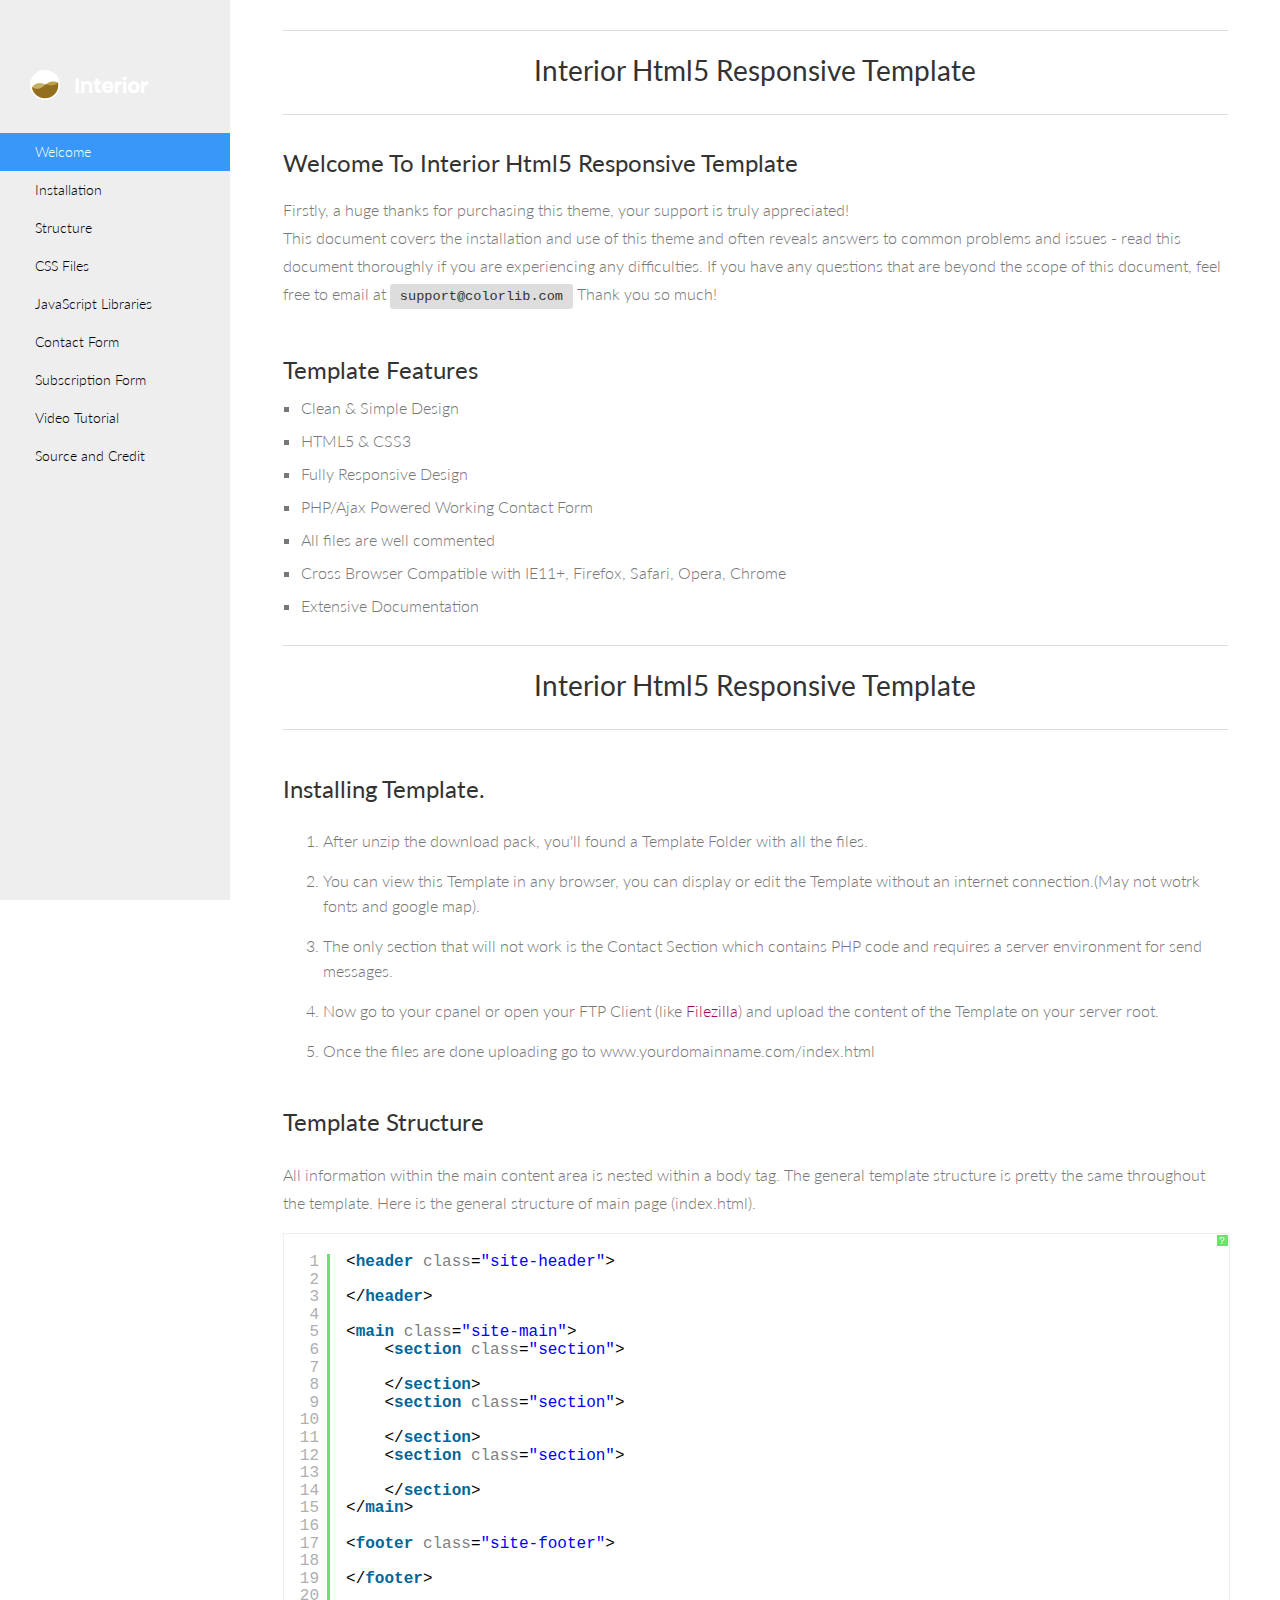
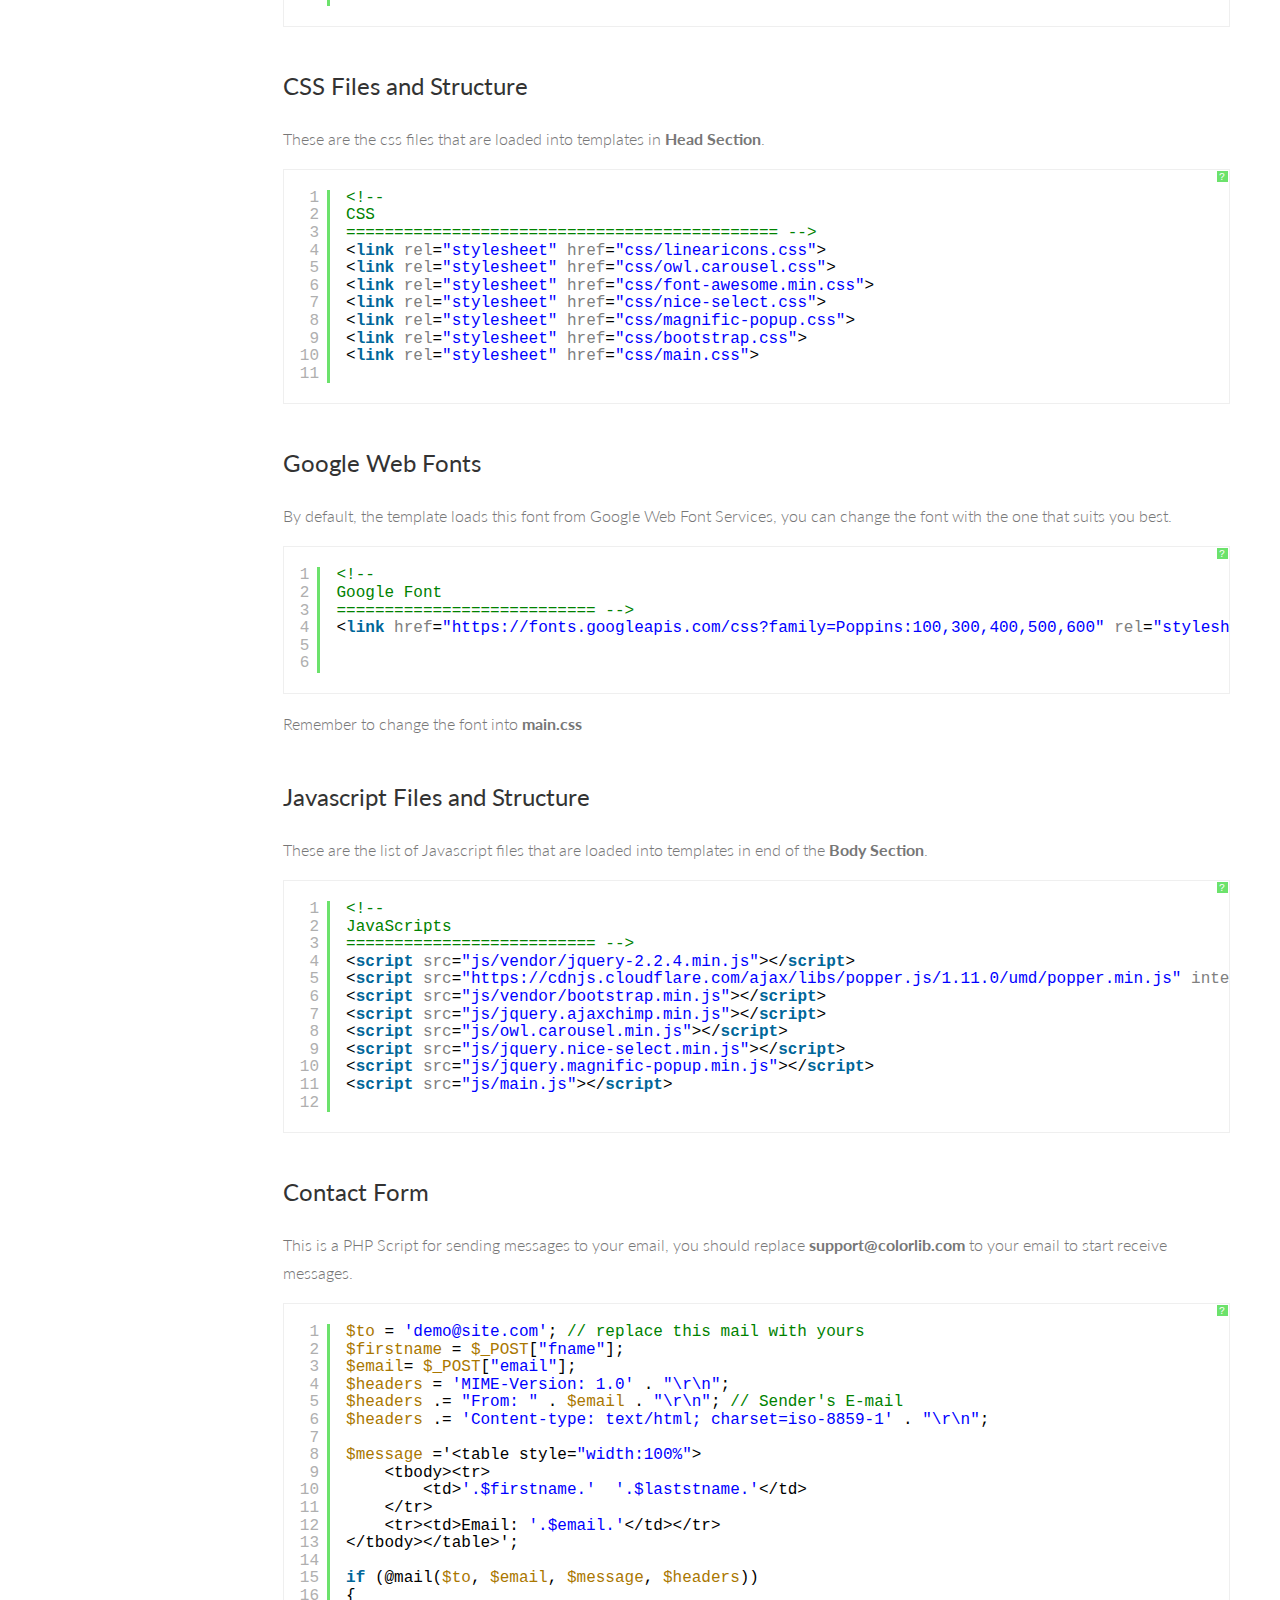
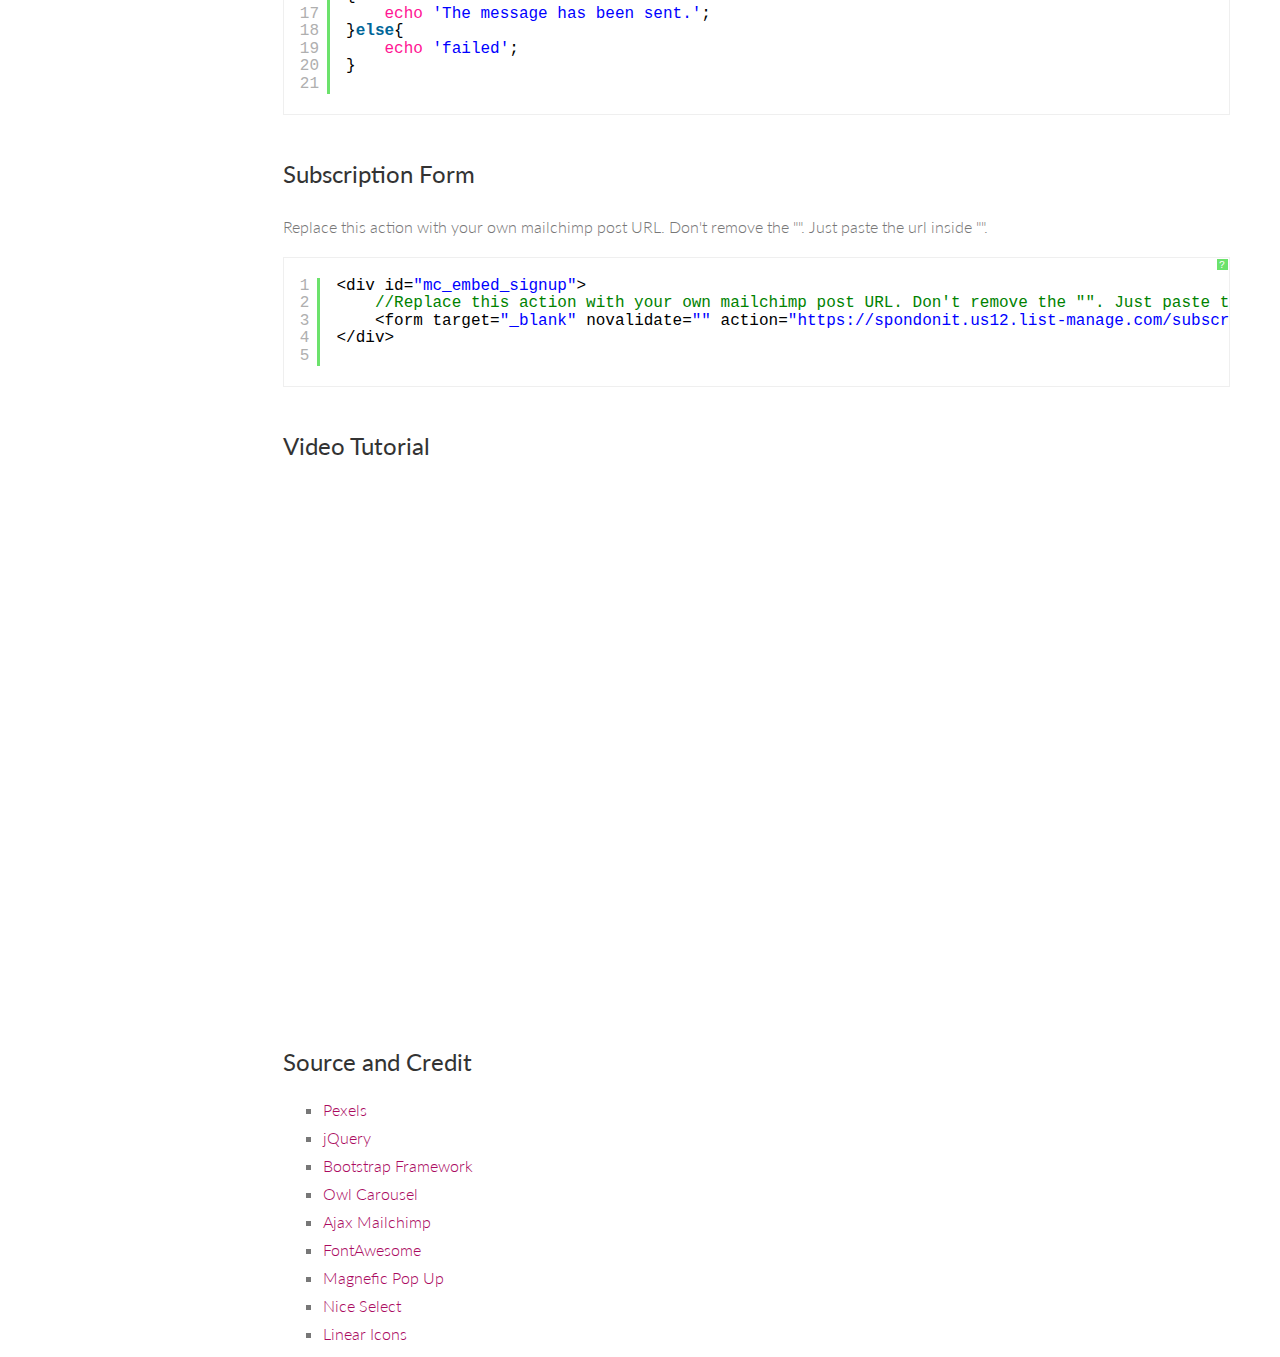
==== Interior - Doc/index.html @ f112881a "first commit" ====
<!DOCTYPE html>
<!--[if lt IE 7]>      <html class="no-js lt-ie9 lt-ie8 lt-ie7"> <![endif]-->
<!--[if IE 7]>         <html class="no-js lt-ie9 lt-ie8"> <![endif]-->
<!--[if IE 8]>         <html class="no-js lt-ie9"> <![endif]-->
<!--[if gt IE 8]><!--> <html class="no-js"> <!--<![endif]-->
    <head>
        <meta charset="utf-8">
        <title>Interior</title>
        <meta name="description" content="">
		<!-- Mobile Specific Meta -->
        <meta name="viewport" content="width=device-width, initial-scale=1">
        
        <!-- <link rel="shortcut icon" href="img/favicon.png"> -->
        
        <link href='http://fonts.googleapis.com/css?family=Lato:300,400,700' rel='stylesheet'>
        
        <!-- Syntax Highlighter -->
        <link rel="stylesheet" type="text/css" href="syntax-highlighter/styles/shCore.css" media="all">
        <link rel="stylesheet" type="text/css" href="syntax-highlighter/styles/shThemeDefault.css" media="all">
		
		<!-- Font Awesome CSS-->
        <link rel="stylesheet" href="css/font-awesome.min.css">
        <!-- Normalize/Reset CSS-->
		<link rel="stylesheet" href="css/normalize.min.css">
		<!-- Main CSS-->
        <link rel="stylesheet" href="css/main.css">
		
    </head>
	
    <body id="welcome">
    
        <aside class="left-sidebar">
            <div class="logo">
                <a href="#welcome">
                    <img src="img/logo.png" alt="">
                </a>
            </div>
            <nav class="left-nav">
                <ul id="nav">
                    <li class="current"><a href="#welcome">Welcome</a></li>
                    <li><a href="#installation">Installation</a></li>
                    <li><a href="#tmpl-structure">Structure</a></li>
                    <li><a href="#css-structure">CSS Files</a></li>
                    <li><a href="#javascript">JavaScript Libraries</a></li>
                    <li><a href="#contact-form">Contact Form</a></li>
                    <li><a href="#subscription-form">Subscription Form</a></li>
                    <li><a href="#video">Video Tutorial</a></li>
                    <li><a href="#credit">Source and Credit</a></li>
                </ul>
            </nav>
        </aside>
		
		<div id="main-wrapper">
		    <div class="main-content">
		        <section id="welcome">
		            <div class="content-header">
		                <h1>Interior Html5 Responsive Template</h1>
		            </div>
		            <div class="welcome">
                        
                        <h2 class="twenty">Welcome To Interior Html5 Responsive Template</h2>

                        <p>Firstly, a huge thanks for purchasing this theme, your support is truly appreciated!</p>

                        <p>This document covers the installation and use of this theme and often reveals answers to common problems and issues - read this document thoroughly if you are experiencing any difficulties. If you have any questions that are beyond the scope of this document, feel free to email at <code><a href="mailto:support@colorlib.com">support@colorlib.com</a></code> Thank you so much!</p>
		            </div>
		            
		            <div class="features">
		                <h2 class="twenty">Template Features</h2>
		                
		                <ul>
		                    <li>Clean &amp; Simple Design</li>
                            <li>HTML5 &amp; CSS3</li>
                            <li>Fully Responsive Design</li>
                            <li>PHP/Ajax Powered Working Contact Form</li>
                            <li>All files are well commented</li>
                            <li>Cross Browser Compatible with IE11+, Firefox, Safari, Opera, Chrome</li>
                            <li>Extensive Documentation</li>
		                </ul>
		            </div>

		        </section>
		        
		        <section id="installation">
                    <div class="content-header">
		                <h1>Interior Html5 Responsive Template</h1>
                    </div>
                    <h2 class="title">Installing Template.</h2>
                    
                    <div class="section-content">
                        <ol>
                            <li>After unzip the download pack, you'll found a Template Folder with all the files.</li>
                            <li>You can view this Template in any browser, you can display or edit the Template without an internet connection.(May not wotrk fonts and google map).</li>
                            <li>The only section that will not work is the Contact Section which contains PHP code and requires a server environment for send messages.</li>
                            <li>Now go to your cpanel or open your FTP Client (like <a target="_blank" href="https://filezilla-project.org/download.php">Filezilla</a>) and upload the content of the Template on your server root.</li>
                            <li>Once the files are done uploading go to www.yourdomainname.com/index.html</li>
                        </ol>
                    </div>
		            
		        </section>


		        <section id="tmpl-structure">
		            <h2 class="title">Template Structure</h2>
		            <p class="fifteen">All information within the main content area is nested within a body tag. The general template structure is pretty the same throughout the template. Here is the general structure of main page (index.html).</p>
		            <pre class="brush: html">
		                <header class="site-header">
		                	
		                </header>

		                <main class="site-main">
		                	<section class="section">
		                		
		                	</section>
		                	<section class="section">
		                		
		                	</section>
		                	<section class="section">
		                		
		                	</section>
		                </main>

		                <footer class="site-footer">
		                	
		                </footer>
		            </pre>
		        </section>


		        <section id="css-structure">
		            <h2 class="title">CSS Files and Structure</h2>
		            <p class="fifteen">These are the css files that are loaded into templates in <strong>Head Section</strong>.</p>
		            <pre class="brush: html">
		                <!--
						CSS
						============================================= -->
						<link rel="stylesheet" href="css/linearicons.css">
						<link rel="stylesheet" href="css/owl.carousel.css">
						<link rel="stylesheet" href="css/font-awesome.min.css">
						<link rel="stylesheet" href="css/nice-select.css">
						<link rel="stylesheet" href="css/magnific-popup.css">
						<link rel="stylesheet" href="css/bootstrap.css">
						<link rel="stylesheet" href="css/main.css">
					</pre>
		            
		            <h2 class="title">Google Web Fonts</h2>
		            
		            <p>By default, the template loads this font from Google Web Font Services, you can change the font with the one that suits you best.</p>
		            
		            <pre class="brush:html">		                
						<!--
						Google Font
						=========================== -->
		                <link href="https://fonts.googleapis.com/css?family=Poppins:100,300,400,500,600" rel="stylesheet"> 
		            </pre>
		            
		            <p class="twenty">Remember to change the font into <strong>main.css</strong></p>
		        </section>
		        
		        <section id="javascript">
		            <h2 class="title">Javascript Files and Structure</h2>
		            
		            <p class="fifteen">These are the list of Javascript files that are loaded into templates in end of the <strong>Body Section</strong>.
		            
		            <pre class="brush: html">
				        <!--
						JavaScripts
						========================== -->
						<script src="js/vendor/jquery-2.2.4.min.js"></script>
						<script src="https://cdnjs.cloudflare.com/ajax/libs/popper.js/1.11.0/umd/popper.min.js" integrity="sha384-b/U6ypiBEHpOf/4+1nzFpr53nxSS+GLCkfwBdFNTxtclqqenISfwAzpKaMNFNmj4" crossorigin="anonymous"></script>
						<script src="js/vendor/bootstrap.min.js"></script>
						<script src="js/jquery.ajaxchimp.min.js"></script>
						<script src="js/owl.carousel.min.js"></script>
						<script src="js/jquery.nice-select.min.js"></script>
						<script src="js/jquery.magnific-popup.min.js"></script>
						<script src="js/main.js"></script>
		            </pre>
		        </section>
		        
		        <section id="contact-form">
		            <h2 class="title"> Contact Form </h2>
		            <p>This is a PHP Script for sending messages to your email, you should replace <strong>support@colorlib.com</strong> to your email to start receive messages.</p>
		            <pre class="brush:php">
	                    $to = 'demo@site.com'; // replace this mail with yours
					    $firstname = $_POST["fname"];
					    $email= $_POST["email"];
					    $headers = 'MIME-Version: 1.0' . "\r\n";
					    $headers .= "From: " . $email . "\r\n"; // Sender's E-mail
					    $headers .= 'Content-type: text/html; charset=iso-8859-1' . "\r\n";

					    $message ='<table style="width:100%">
					        <tr>
					            <td>'.$firstname.'  '.$laststname.'</td>
					        </tr>
					        <tr><td>Email: '.$email.'</td></tr>
					    </table>';

					    if (@mail($to, $email, $message, $headers))
					    {
					        echo 'The message has been sent.';
					    }else{
					        echo 'failed';
					    }
		            </pre>		            
		        </section>
		        <section id="subscription-form">
		            <h2 class="title"> Subscription Form </h2>
		            <p>Replace this action with your own mailchimp post URL. Don't remove the "". Just paste the url inside "".</p>
		            <pre class="brush: javascript">
				        <div id="mc_embed_signup">
				        	//Replace this action with your own mailchimp post URL. Don't remove the "". Just paste the url inside "".
				        	<form target="_blank" novalidate action="https://spondonit.us12.list-manage.com/subscribe/post?u=1462626880ade1ac87bd9c93a&id=92a4423d01" method="get" class="subscription relative d-flex justify-content-center"></form>
				        </div>
		            </pre>		            
		        </section>
		        <section id="video">
		        	<h2 class="title"> Video Tutorial </h2>
		        	<!-- 21:9 aspect ratio -->
					<div class="embed-responsive embed-responsive-21by9">
					  <iframe class="embed-responsive-item" width="100%" height="515" src="https://www.youtube.com/embed/i7_PRPLOxVE?rel=0&amp;controls=0&amp;showinfo=0" frameborder="0" allowfullscreen></iframe>
					</div>	            
		        </section>
		        <section id="credit">
		            <h2 class="title">Source and Credit</h2>		            
		            <div class="script-source">
		                <ul>
		                    <li><a target="_blank" href="http://www.pexels.com">Pexels</a></li>
		                    <li><a target="_blank" href="http://jquery.com/">jQuery</a></li>
		                    <li><a target="_blank" href="http://getbootstrap.com">Bootstrap Framework</a></li>
		                    <li><a target="_blank" href="http://www.owlgraphic.com/owlcarousel">Owl Carousel</a></li>
		                    <li><a target="_blank" href="https://github.com/iamMonzurul/jQuery-AJAX-MailChimp">Ajax Mailchimp</a></li>
		                    <li><a target="_blank" href="http://fontawesome.io/">FontAwesome</a></li>
		                    <li><a target="_blank" href="http://dimsemenov.com/plugins/magnific-popup/">Magnefic Pop Up</a></li>
		                    <li><a target="_blank" href="http://hernansartorio.com/jquery-nice-select/">Nice Select</a></li>
		                    <li><a target="_blank" href="https://linearicons.com/">Linear Icons</a></li>
		                </ul>
		            </div>
		        </section>
		    </div>
		</div>
		
		
		<!-- Essential JavaScript Libraries
		==============================================-->
        <script type="text/javascript" src="js/jquery-1.11.0.min.js"></script>
        <script type="text/javascript" src="js/jquery.nav.js"></script>
        <script type="text/javascript" src="syntax-highlighter/scripts/shCore.js"></script> 
        <script type="text/javascript" src="syntax-highlighter/scripts/shBrushXml.js"></script> 
        <script type="text/javascript" src="syntax-highlighter/scripts/shBrushCss.js"></script> 
        <script type="text/javascript" src="syntax-highlighter/scripts/shBrushJScript.js"></script> 
        <script type="text/javascript" src="syntax-highlighter/scripts/shBrushPhp.js"></script> 
        <script type="text/javascript">
            SyntaxHighlighter.all()
        </script>
        <script type="text/javascript" src="js/custom.js"></script>
		
    </body>
</html>
---- Interior - Doc/syntax-highlighter/styles/shCore.css ----
/**
 * SyntaxHighlighter
 * http://alexgorbatchev.com/SyntaxHighlighter
 *
 * SyntaxHighlighter is donationware. If you are using it, please donate.
 * http://alexgorbatchev.com/SyntaxHighlighter/donate.html
 *
 * @version
 * 3.0.83 (July 02 2010)
 * 
 * @copyright
 * Copyright (C) 2004-2010 Alex Gorbatchev.
 *
 * @license
 * Dual licensed under the MIT and GPL licenses.
 */
.syntaxhighlighter a,
.syntaxhighlighter div,
.syntaxhighlighter code,
.syntaxhighlighter table,
.syntaxhighlighter table td,
.syntaxhighlighter table tr,
.syntaxhighlighter table tbody,
.syntaxhighlighter table thead,
.syntaxhighlighter table caption,
.syntaxhighlighter textarea {
  -moz-border-radius: 0 0 0 0 !important;
  -webkit-border-radius: 0 0 0 0 !important;
  background: none !important;
  border: 0 !important;
  bottom: auto !important;
  float: none !important;
  height: auto !important;
  left: auto !important;
  line-height: 1.1em !important;
  margin: 0 !important;
  outline: 0 !important;
  overflow: visible !important;
  padding: 0 !important;
  position: static !important;
  right: auto !important;
  text-align: left !important;
  top: auto !important;
  vertical-align: baseline !important;
  width: auto !important;
  box-sizing: content-box !important;
  font-family: "Consolas", "Bitstream Vera Sans Mono", "Courier New", Courier, monospace !important;
  font-weight: normal !important;
  font-style: normal !important;
  font-size: 1em !important;
  min-height: inherit !important;
  min-height: auto !important;
}

.syntaxhighlighter {
  width: 100% !important;
  margin: 1em 0 1em 0 !important;
  position: relative !important;
  overflow: auto !important;
  font-size: 1em !important;
}
.syntaxhighlighter.source {
  overflow: hidden !important;
}
.syntaxhighlighter .bold {
  font-weight: bold !important;
}
.syntaxhighlighter .italic {
  font-style: italic !important;
}
.syntaxhighlighter .line {
  white-space: pre !important;
}
.syntaxhighlighter table {
  width: 100% !important;
}
.syntaxhighlighter table caption {
  text-align: left !important;
  padding: .5em 0 0.5em 1em !important;
}
.syntaxhighlighter table td.code {
  width: 100% !important;
}
.syntaxhighlighter table td.code .container {
  position: relative !important;
}
.syntaxhighlighter table td.code .container textarea {
  box-sizing: border-box !important;
  position: absolute !important;
  left: 0 !important;
  top: 0 !important;
  width: 100% !important;
  height: 100% !important;
  border: none !important;
  background: white !important;
  padding-left: 1em !important;
  overflow: hidden !important;
  white-space: pre !important;
}
.syntaxhighlighter table td.gutter .line {
  text-align: right !important;
  padding: 0 0.5em 0 1em !important;
}
.syntaxhighlighter table td.code .line {
  padding: 0 1em !important;
}
.syntaxhighlighter.nogutter td.code .container textarea, .syntaxhighlighter.nogutter td.code .line {
  padding-left: 0em !important;
}
.syntaxhighlighter.show {
  display: block !important;
}
.syntaxhighlighter.collapsed table {
  display: none !important;
}
.syntaxhighlighter.collapsed .toolbar {
  padding: 0.1em 0.8em 0em 0.8em !important;
  font-size: 1em !important;
  position: static !important;
  width: auto !important;
  height: auto !important;
}
.syntaxhighlighter.collapsed .toolbar span {
  display: inline !important;
  margin-right: 1em !important;
}
.syntaxhighlighter.collapsed .toolbar span a {
  padding: 0 !important;
  display: none !important;
}
.syntaxhighlighter.collapsed .toolbar span a.expandSource {
  display: inline !important;
}
.syntaxhighlighter .toolbar {
  position: absolute !important;
  right: 1px !important;
  top: 1px !important;
  width: 11px !important;
  height: 11px !important;
  font-size: 10px !important;
  z-index: 10 !important;
}
.syntaxhighlighter .toolbar span.title {
  display: inline !important;
}
.syntaxhighlighter .toolbar a {
  display: block !important;
  text-align: center !important;
  text-decoration: none !important;
  padding-top: 1px !important;
}
.syntaxhighlighter .toolbar a.expandSource {
  display: none !important;
}
.syntaxhighlighter.ie {
  font-size: .9em !important;
  padding: 1px 0 1px 0 !important;
}
.syntaxhighlighter.ie .toolbar {
  line-height: 8px !important;
}
.syntaxhighlighter.ie .toolbar a {
  padding-top: 0px !important;
}
.syntaxhighlighter.printing .line.alt1 .content,
.syntaxhighlighter.printing .line.alt2 .content,
.syntaxhighlighter.printing .line.highlighted .number,
.syntaxhighlighter.printing .line.highlighted.alt1 .content,
.syntaxhighlighter.printing .line.highlighted.alt2 .content {
  background: none !important;
}
.syntaxhighlighter.printing .line .number {
  color: #bbbbbb !important;
}
.syntaxhighlighter.printing .line .content {
  color: black !important;
}
.syntaxhighlighter.printing .toolbar {
  display: none !important;
}
.syntaxhighlighter.printing a {
  text-decoration: none !important;
}
.syntaxhighlighter.printing .plain, .syntaxhighlighter.printing .plain a {
  color: black !important;
}
.syntaxhighlighter.printing .comments, .syntaxhighlighter.printing .comments a {
  color: #008200 !important;
}
.syntaxhighlighter.printing .string, .syntaxhighlighter.printing .string a {
  color: blue !important;
}
.syntaxhighlighter.printing .keyword {
  color: #006699 !important;
  font-weight: bold !important;
}
.syntaxhighlighter.printing .preprocessor {
  color: gray !important;
}
.syntaxhighlighter.printing .variable {
  color: #aa7700 !important;
}
.syntaxhighlighter.printing .value {
  color: #009900 !important;
}
.syntaxhighlighter.printing .functions {
  color: #ff1493 !important;
}
.syntaxhighlighter.printing .constants {
  color: #0066cc !important;
}
.syntaxhighlighter.printing .script {
  font-weight: bold !important;
}
.syntaxhighlighter.printing .color1, .syntaxhighlighter.printing .color1 a {
  color: gray !important;
}
.syntaxhighlighter.printing .color2, .syntaxhighlighter.printing .color2 a {
  color: #ff1493 !important;
}
.syntaxhighlighter.printing .color3, .syntaxhighlighter.printing .color3 a {
  color: red !important;
}
.syntaxhighlighter.printing .break, .syntaxhighlighter.printing .break a {
  color: black !important;
}
---- Interior - Doc/syntax-highlighter/styles/shThemeDefault.css ----
/**
 * SyntaxHighlighter
 * http://alexgorbatchev.com/SyntaxHighlighter
 *
 * SyntaxHighlighter is donationware. If you are using it, please donate.
 * http://alexgorbatchev.com/SyntaxHighlighter/donate.html
 *
 * @version
 * 3.0.83 (July 02 2010)
 * 
 * @copyright
 * Copyright (C) 2004-2010 Alex Gorbatchev.
 *
 * @license
 * Dual licensed under the MIT and GPL licenses.
 */
.syntaxhighlighter {
  background-color: white !important;
  max-height:450px;
}
.syntaxhighlighter .line.alt1 {
  background-color: white !important;
}
.syntaxhighlighter .line.alt2 {
  background-color: white !important;
}
.syntaxhighlighter .line.highlighted.alt1, .syntaxhighlighter .line.highlighted.alt2 {
  background-color: #e0e0e0 !important;
}
.syntaxhighlighter .line.highlighted.number {
  color: black !important;
}
.syntaxhighlighter table caption {
  color: black !important;
}
.syntaxhighlighter .gutter {
  color: #afafaf !important;
}
.syntaxhighlighter .gutter .line {
  border-right: 3px solid #6ce26c !important;
}
.syntaxhighlighter .gutter .line.highlighted {
  background-color: #6ce26c !important;
  color: white !important;
}
.syntaxhighlighter.printing .line .content {
  border: none !important;
}
.syntaxhighlighter.collapsed {
  overflow: visible !important;
}
.syntaxhighlighter.collapsed .toolbar {
  color: blue !important;
  background: white !important;
  border: 1px solid #6ce26c !important;
}
.syntaxhighlighter.collapsed .toolbar a {
  color: blue !important;
}
.syntaxhighlighter.collapsed .toolbar a:hover {
  color: red !important;
}
.syntaxhighlighter .toolbar {
  color: white !important;
  background: #6ce26c !important;
  border: none !important;
}
.syntaxhighlighter .toolbar a {
  color: white !important;
}
.syntaxhighlighter .toolbar a:hover {
  color: black !important;
}
.syntaxhighlighter .plain, .syntaxhighlighter .plain a {
  color: black !important;
}
.syntaxhighlighter .comments, .syntaxhighlighter .comments a {
  color: #008200 !important;
}
.syntaxhighlighter .string, .syntaxhighlighter .string a {
  color: blue !important;
}
.syntaxhighlighter .keyword {
  color: #006699 !important;
}
.syntaxhighlighter .preprocessor {
  color: gray !important;
}
.syntaxhighlighter .variable {
  color: #aa7700 !important;
}
.syntaxhighlighter .value {
  color: #009900 !important;
}
.syntaxhighlighter .functions {
  color: #ff1493 !important;
}
.syntaxhighlighter .constants {
  color: #0066cc !important;
}
.syntaxhighlighter .script {
  font-weight: bold !important;
  color: #006699 !important;
  background-color: none !important;
}
.syntaxhighlighter .color1, .syntaxhighlighter .color1 a {
  color: gray !important;
}
.syntaxhighlighter .color2, .syntaxhighlighter .color2 a {
  color: #ff1493 !important;
}
.syntaxhighlighter .color3, .syntaxhighlighter .color3 a {
  color: red !important;
}

.syntaxhighlighter .keyword {
  font-weight: bold !important;
}
---- Interior - Doc/css/main.css ----
body{
	background-color:#FFF;
    font-family: "Lato", sans-serif;
    font-weight: 300;
	font-size:16px;
	line-height:18px;
	color:#777;
}

p{
	margin:0;
}

a {
    color: #aa0a5f;
}

a, a:hover, a:focus{
	text-decoration: none;
	outline: 0;
}
h1, h2, h3,
h4, h5, h6 {
    color: #333;
	margin:0;
    font-weight: normal;
}

h1 { font-size: 28px;}
h2 { font-size: 24px;}
h3 { font-size: 18px;}
h5 { font-size: 16px;}
h6 { font-size: 14px;}

strong {
  letter-s;;Dacing: 1px;
}

code {
  background-color: #ddd;
  border-radius: 3px;
  color: #000;
  font-size: 85%;
  margin: 0;
  padding: 5px 10px;
}

code a {
    color: #333;
}

code a:hover {
    text-decoration: underline;
}

section p {
  line-height: 28px;
}

.clearfix:before,
.clearfix:after {
    content: " ";
    display: table;
}
.clearfix:after {
    clear: both;
}
.clearfix {
    *zoom: 1;
}

.tan {
  margin-bottom: 10px;
}

.fifteen{
    margin-bottom: 15px;
}

.twenty{
    margin-bottom: 20px;
}

.center {
    text-align: center;
}

.title {
    margin: 50px 0 30px;
}

.syntaxhighlighter {
    border: 1px solid #efefef;
    max-height: 100% !important;
    padding: 20px 0;
}


.main-content section {
  margin: 0 5%;
}


.left-sidebar {
    background-color: #eee;
    float: left;
    min-height: 100%;
    position: fixed;
    width: 18%;
}

.logo {
    padding-bottom: 30px;
    padding-left: 30px;
    padding-top: 70px;
}

.left-nav ul {
    margin: 0;
    padding: 0;
    font-size: 14px;
}

.left-nav ul li a {
    color: #000;
    display: block;
    padding: 10px 35px;
    -webkit-transition: all 0.3s ease-in 0s;
       -moz-transition: all 0.3s ease-in 0s;
        -ms-transition: all 0.3s ease-in 0s;
         -o-transition: all 0.3s ease-in 0s;
            transition: all 0.3s ease-in 0s;
}

.left-nav ul li a:hover, .left-nav ul li .current {
    background-color: #3897F8;
    color: #fff;
}


#main-wrapper {
    float: left;
    margin-left: 18%;
    width: 82%;
}

.content-header {
    border-bottom: 1px solid #ddd;
    border-top: 1px solid #ddd;
    margin-top: 30px;
    padding: 30px 0 35px;
    text-align: center;
}

.welcome {
    font-size: 16px;
    line-height: 26px;
    margin: 35px auto 0;
}

.features {
    margin-top: 50px;
}

.features ul li {
    list-style: square outside none;
    margin-bottom: 15px;
}

.features > ul {
    padding-left: 18px;
}

.author {
    border-bottom: 1px solid #ddd;
    border-top: 1px solid #ddd;
    margin-top: 50px;
    padding: 30px 0;
}

.author-info {
    font-size: 18px;
    line-height: 28px;
    margin: 0 auto;
    width: 50%;
}

.section-content {
    font-size: 16px;
    line-height: 25px;
}

.section-content li {
    margin-bottom: 15px;
}

.section-content a:hover {
    text-decoration: underline;
}

.script-source li {
    list-style: square outside none;
    margin-bottom: 10px;
}

#twitter-feed li,
#flickr li {
    line-height: 25px;
    margin-bottom: 10px;
}

#twitter-feed img {
    border: 1px solid #ddd;
    box-shadow: 2px 3px 3px #ddd;
    height: auto;
    margin-top: 10px;
    max-width: 100%;
}
---- Interior - Doc/css/main.css ----
body{
	background-color:#FFF;
    font-family: "Lato", sans-serif;
    font-weight: 300;
	font-size:16px;
	line-height:18px;
	color:#777;
}

p{
	margin:0;
}

a {
    color: #aa0a5f;
}

a, a:hover, a:focus{
	text-decoration: none;
	outline: 0;
}
h1, h2, h3,
h4, h5, h6 {
    color: #333;
	margin:0;
    font-weight: normal;
}

h1 { font-size: 28px;}
h2 { font-size: 24px;}
h3 { font-size: 18px;}
h5 { font-size: 16px;}
h6 { font-size: 14px;}

strong {
  letter-s;;Dacing: 1px;
}

code {
  background-color: #ddd;
  border-radius: 3px;
  color: #000;
  font-size: 85%;
  margin: 0;
  padding: 5px 10px;
}

code a {
    color: #333;
}

code a:hover {
    text-decoration: underline;
}

section p {
  line-height: 28px;
}

.clearfix:before,
.clearfix:after {
    content: " ";
    display: table;
}
.clearfix:after {
    clear: both;
}
.clearfix {
    *zoom: 1;
}

.tan {
  margin-bottom: 10px;
}

.fifteen{
    margin-bottom: 15px;
}

.twenty{
    margin-bottom: 20px;
}

.center {
    text-align: center;
}

.title {
    margin: 50px 0 30px;
}

.syntaxhighlighter {
    border: 1px solid #efefef;
    max-height: 100% !important;
    padding: 20px 0;
}


.main-content section {
  margin: 0 5%;
}


.left-sidebar {
    background-color: #eee;
    float: left;
    min-height: 100%;
    position: fixed;
    width: 18%;
}

.logo {
    padding-bottom: 30px;
    padding-left: 30px;
    padding-top: 70px;
}

.left-nav ul {
    margin: 0;
    padding: 0;
    font-size: 14px;
}

.left-nav ul li a {
    color: #000;
    display: block;
    padding: 10px 35px;
    -webkit-transition: all 0.3s ease-in 0s;
       -moz-transition: all 0.3s ease-in 0s;
        -ms-transition: all 0.3s ease-in 0s;
         -o-transition: all 0.3s ease-in 0s;
            transition: all 0.3s ease-in 0s;
}

.left-nav ul li a:hover, .left-nav ul li .current {
    background-color: #3897F8;
    color: #fff;
}


#main-wrapper {
    float: left;
    margin-left: 18%;
    width: 82%;
}

.content-header {
    border-bottom: 1px solid #ddd;
    border-top: 1px solid #ddd;
    margin-top: 30px;
    padding: 30px 0 35px;
    text-align: center;
}

.welcome {
    font-size: 16px;
    line-height: 26px;
    margin: 35px auto 0;
}

.features {
    margin-top: 50px;
}

.features ul li {
    list-style: square outside none;
    margin-bottom: 15px;
}

.features > ul {
    padding-left: 18px;
}

.author {
    border-bottom: 1px solid #ddd;
    border-top: 1px solid #ddd;
    margin-top: 50px;
    padding: 30px 0;
}

.author-info {
    font-size: 18px;
    line-height: 28px;
    margin: 0 auto;
    width: 50%;
}

.section-content {
    font-size: 16px;
    line-height: 25px;
}

.section-content li {
    margin-bottom: 15px;
}

.section-content a:hover {
    text-decoration: underline;
}

.script-source li {
    list-style: square outside none;
    margin-bottom: 10px;
}

#twitter-feed li,
#flickr li {
    line-height: 25px;
    margin-bottom: 10px;
}

#twitter-feed img {
    border: 1px solid #ddd;
    box-shadow: 2px 3px 3px #ddd;
    height: auto;
    margin-top: 10px;
    max-width: 100%;
}
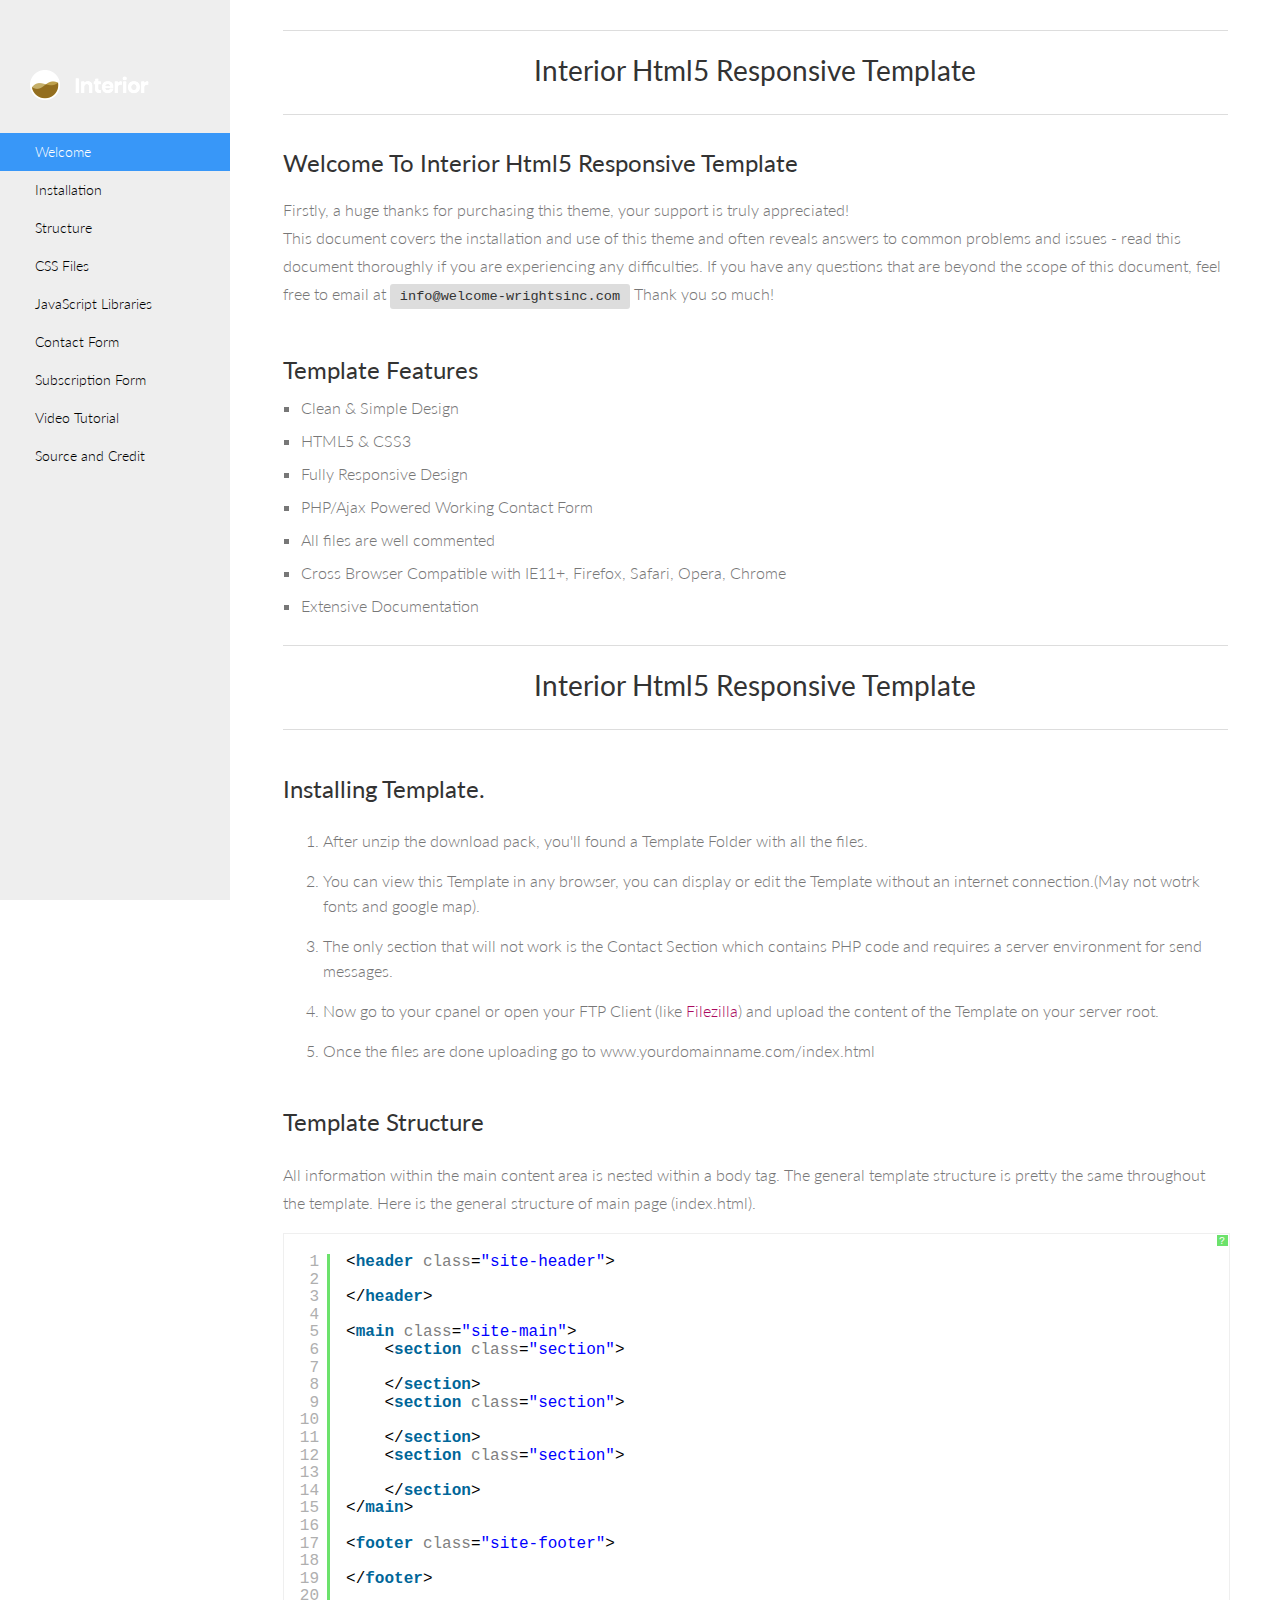
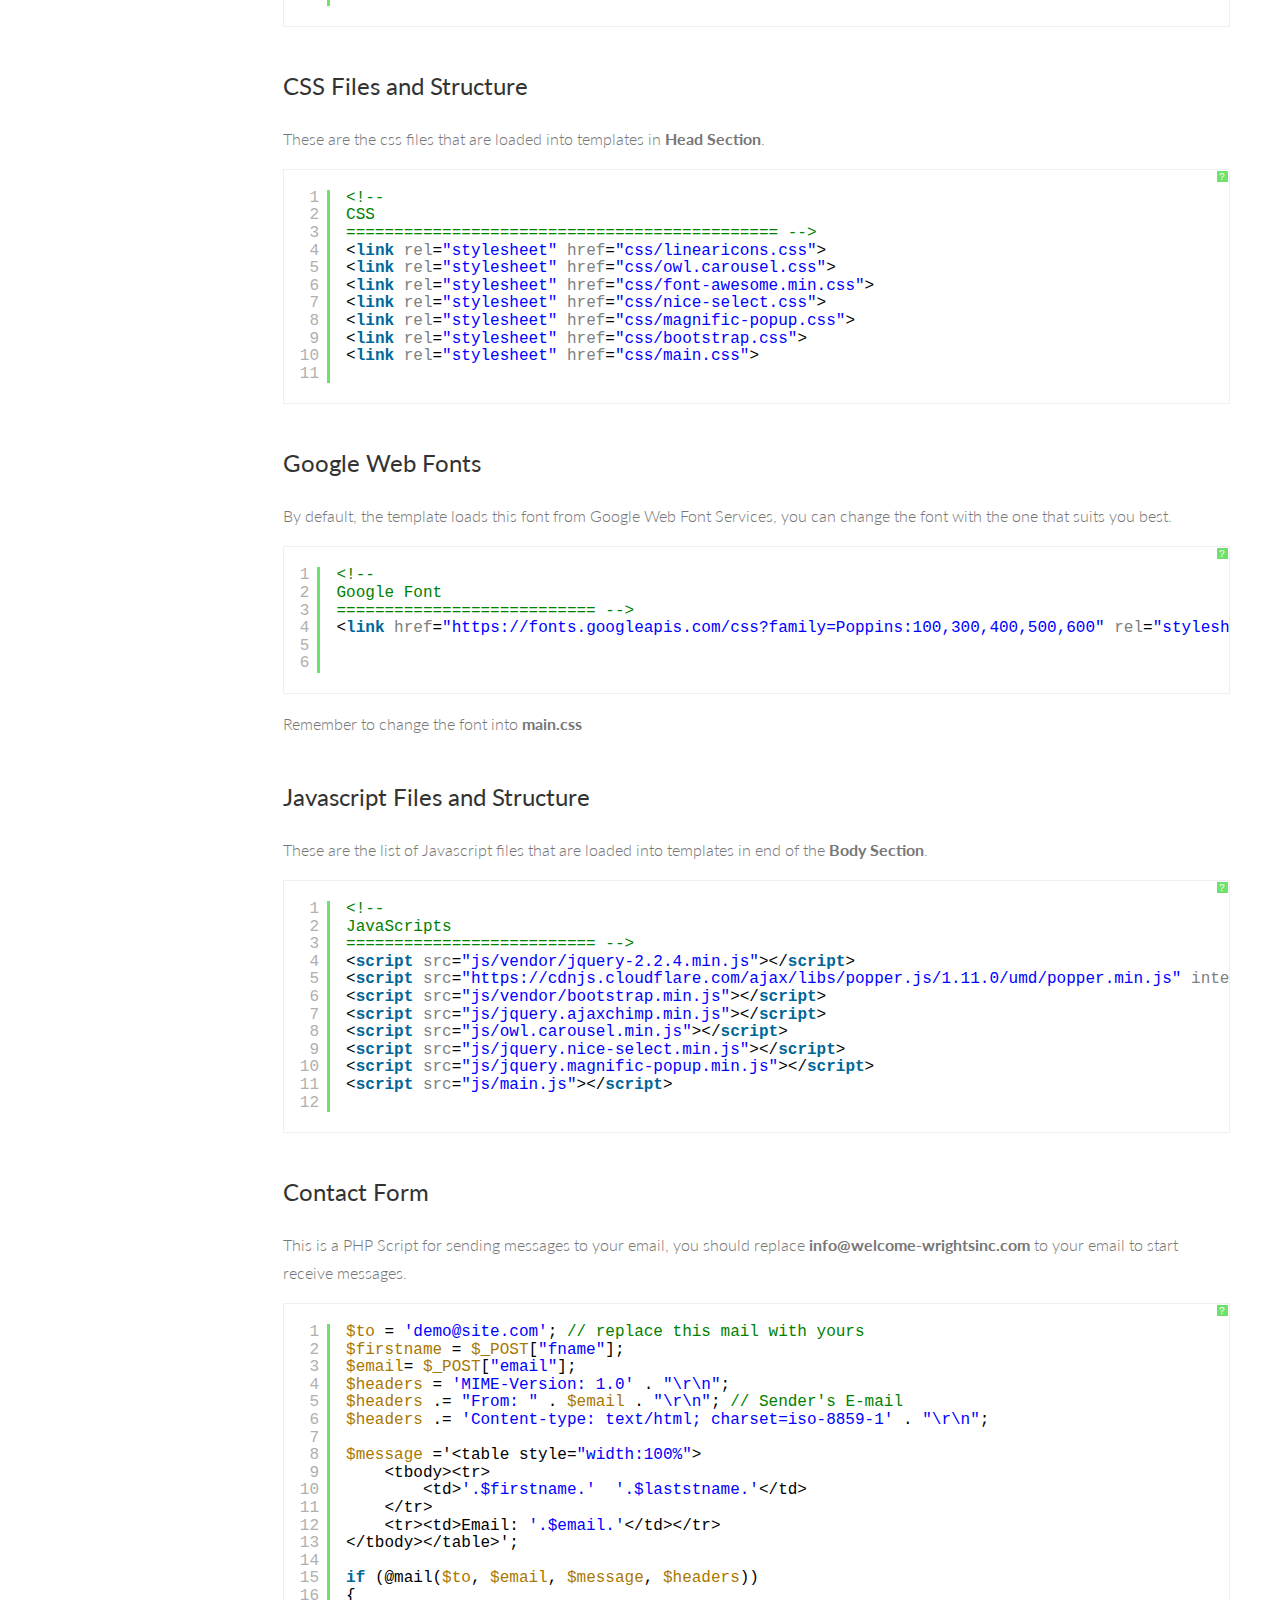
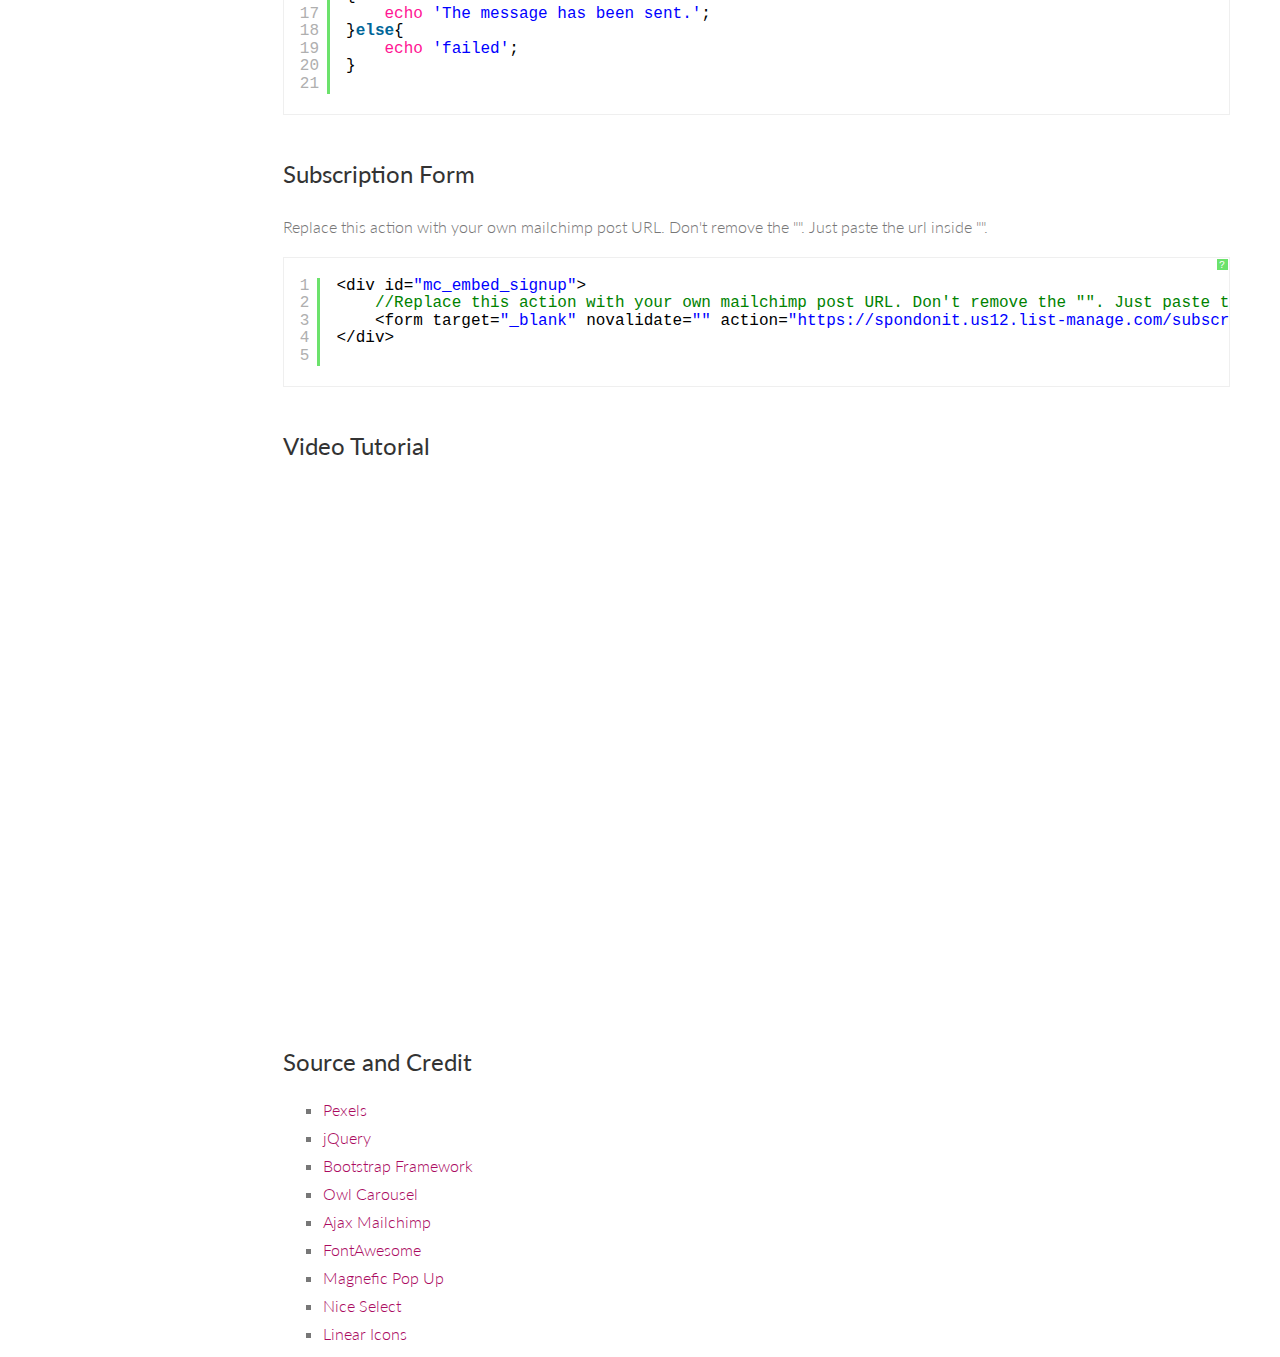
==== commit 86ce7c0c: "newpush" ====
--- a/Interior - Doc/index.html
+++ b/Interior - Doc/index.html
@@ -62,7 +62,7 @@
 
                         <p>Firstly, a huge thanks for purchasing this theme, your support is truly appreciated!</p>
 
-                        <p>This document covers the installation and use of this theme and often reveals answers to common problems and issues - read this document thoroughly if you are experiencing any difficulties. If you have any questions that are beyond the scope of this document, feel free to email at <code><a href="mailto:support@colorlib.com">support@colorlib.com</a></code> Thank you so much!</p>
+                        <p>This document covers the installation and use of this theme and often reveals answers to common problems and issues - read this document thoroughly if you are experiencing any difficulties. If you have any questions that are beyond the scope of this document, feel free to email at <code><a href="mailto:info@welcome-wrightsinc.com">info@welcome-wrightsinc.com</a></code> Thank you so much!</p>
 		            </div>
 		            
 		            <div class="features">
@@ -179,7 +179,7 @@
 		        
 		        <section id="contact-form">
 		            <h2 class="title"> Contact Form </h2>
-		            <p>This is a PHP Script for sending messages to your email, you should replace <strong>support@colorlib.com</strong> to your email to start receive messages.</p>
+		            <p>This is a PHP Script for sending messages to your email, you should replace <strong>info@welcome-wrightsinc.com</strong> to your email to start receive messages.</p>
 		            <pre class="brush:php">
 	                    $to = 'demo@site.com'; // replace this mail with yours
 					    $firstname = $_POST["fname"];
